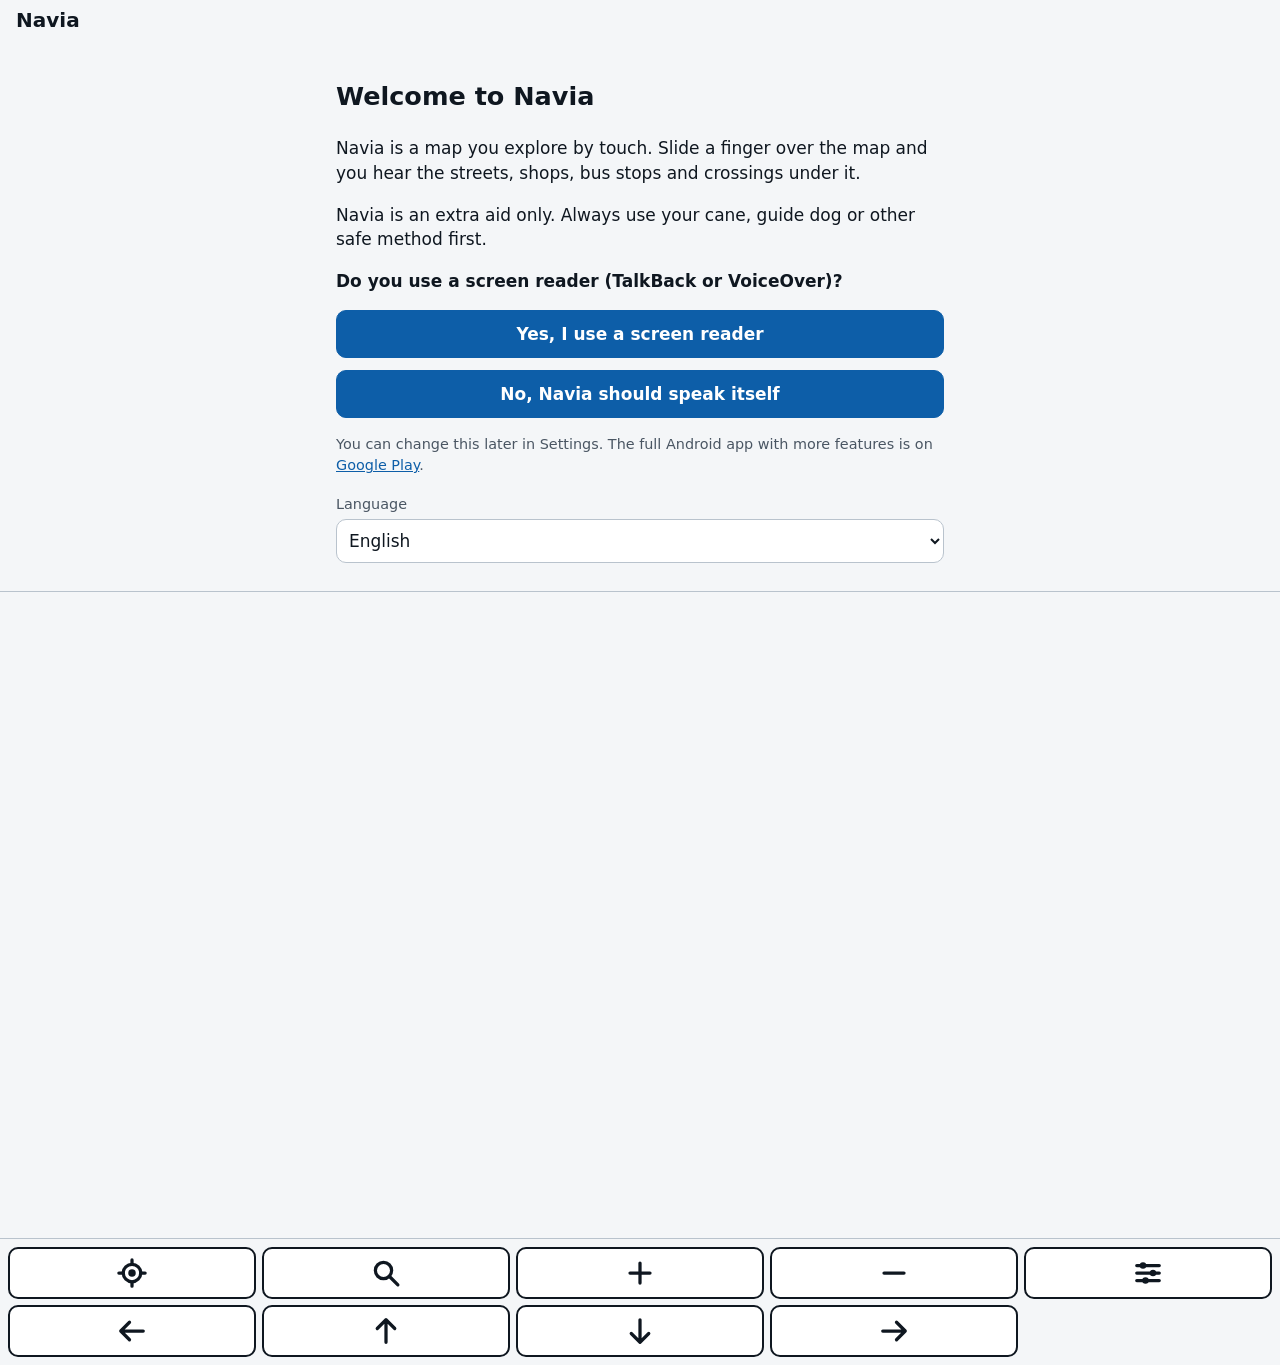
==== web/app/index.html @ 778410a4 "Add Navia Web, a touchable map in the browser Web version at wikiponder.com/navia: a PHP tile API ov" ====
<!doctype html>
<html lang="en">
<head>
<meta charset="utf-8">
<meta name="viewport" content="width=device-width, initial-scale=1, viewport-fit=cover">
<title>Navia Web</title>
<meta name="description" content="A touchable map for blind and low-vision people. Slide a finger over the map to hear streets and places.">
<meta name="theme-color" content="#0d2b45">
<link rel="manifest" href="manifest.webmanifest">
<link rel="icon" href="icon-192.png">
<link rel="apple-touch-icon" href="apple-touch-icon.png">
<meta name="apple-mobile-web-app-capable" content="yes">
<meta name="apple-mobile-web-app-title" content="Navia Web">
<meta name="application-name" content="Navia Web">
<link rel="stylesheet" href="style.css">
</head>
<body>
<a class="skip" href="#controls" data-i18n="skip">Skip to controls</a>

<header>
	<h1>Navia</h1>
	<p id="status" class="status" role="status" aria-live="polite"></p>
</header>

<div id="announcer" class="sr-only" aria-live="assertive" aria-atomic="true"></div>

<section id="welcome" class="welcome" hidden aria-labelledby="welcome-title">
	<h2 id="welcome-title" data-i18n="welcome_title">Welcome to Navia</h2>
	<p data-i18n="welcome_p1"></p>
	<p data-i18n="welcome_p2"></p>
	<p><strong data-i18n="welcome_q"></strong></p>
	<div class="choice">
		<button id="mode-sr" class="big" data-i18n="mode_sr_btn"></button>
		<button id="mode-voice" class="big" data-i18n="mode_voice_btn"></button>
	</div>
	<p class="small" id="welcome-small"></p>
	<label class="small" for="welcome-lang" data-i18n="language">Language</label>
	<select id="welcome-lang" class="lang-select"></select>
</section>

<main id="main" hidden>
	<h2 class="sr-only" data-i18n="map">Map</h2>
	<div id="map" class="map">
		<canvas id="canvas" aria-hidden="true"></canvas>
		<div id="grid" class="grid"></div>
		<div id="tap-start" class="tap-start" hidden>
			<button id="tap-start-voice" type="button" data-i18n="tap_voice"></button>
			<button id="tap-start-sr" type="button" data-i18n="tap_sr"></button>
		</div>
	</div>

	<!-- Icon buttons: the icon is drawn by app.js (ICONS) and hidden from screen readers, which read
	     the translated aria-label instead. -->
	<nav id="controls" class="controls" data-i18n-aria="controls">
		<button id="btn-locate" data-icon="locate" data-i18n-aria="my_location"></button>
		<button id="btn-search" data-icon="search" data-i18n-aria="search"></button>
		<button id="btn-zoom-in" data-icon="plus" data-i18n-aria="zoom_in"></button>
		<button id="btn-zoom-out" data-icon="minus" data-i18n-aria="zoom_out"></button>
		<button id="btn-settings" data-icon="settings" data-i18n-aria="settings"></button>
		<button id="btn-west" data-icon="west" data-i18n-aria="move_west"></button>
		<button id="btn-north" data-icon="north" data-i18n-aria="move_north"></button>
		<button id="btn-south" data-icon="south" data-i18n-aria="move_south"></button>
		<button id="btn-east" data-icon="east" data-i18n-aria="move_east"></button>
		<button id="btn-aim-stop" hidden data-icon="stop" data-i18n-aria="stop_aiming"></button>
	</nav>
</main>

<dialog id="dlg-place" aria-labelledby="place-title">
	<h2 id="place-title"></h2>
	<p id="place-info"></p>
	<div class="actions">
		<button id="place-aim" data-i18n="aim_here"></button>
		<button id="place-sound" data-i18n="hear_sounds"></button>
		<button id="place-center" data-i18n="center_here"></button>
		<button class="close" data-i18n="close"></button>
	</div>
</dialog>

<dialog id="dlg-search" aria-labelledby="search-title">
	<h2 id="search-title" data-i18n="search"></h2>
	<form id="search-form" role="search">
		<label for="search-input" data-i18n="search_label"></label>
		<input id="search-input" type="search" autocomplete="off" enterkeyhint="search">
		<button type="submit" data-i18n="search"></button>
	</form>
	<p id="search-msg" role="status"></p>
	<ul id="search-results" class="results"></ul>
	<div class="actions"><button class="close" data-i18n="close"></button></div>
</dialog>

<dialog id="dlg-sound" aria-labelledby="sound-title">
	<h2 id="sound-title" data-i18n="sound_title"></h2>
	<p class="small" id="sound-hint"></p>
	<ul id="sound-list"></ul>
	<div class="actions">
		<button id="sound-left" data-i18n="turn_left"></button>
		<button id="sound-right" data-i18n="turn_right"></button>
		<button id="sound-forward" data-i18n="step_forward"></button>
		<button id="sound-stop" class="close" data-i18n="stop"></button>
	</div>
</dialog>

<dialog id="dlg-settings" aria-labelledby="settings-title">
	<h2 id="settings-title" data-i18n="settings"></h2>
	<label for="set-lang" data-i18n="language"></label>
	<select id="set-lang" class="lang-select"></select>
	<fieldset>
		<legend data-i18n="speech"></legend>
		<label><input type="radio" name="mode" value="sr"> <span data-i18n="mode_sr_opt"></span></label>
		<label><input type="radio" name="mode" value="voice"> <span data-i18n="mode_voice_opt"></span></label>
	</fieldset>
	<label for="set-rate" data-i18n="rate"></label>
	<input id="set-rate" type="range" min="0.6" max="2" step="0.1">
	<label><input id="set-labels" type="checkbox"> <span data-i18n="labels_opt"></span></label>
	<label><input id="set-detail" type="checkbox"> <span data-i18n="detail_opt"></span></label>
	<h3 class="settings-sub" data-i18n="tools"></h3>
	<div class="actions stack">
		<button id="btn-walk" type="button" aria-pressed="false" data-i18n="walk_btn"></button>
		<button id="btn-offline" type="button" data-i18n="offline_btn"></button>
		<button id="btn-help" type="button" data-i18n="help"></button>
	</div>
	<h3 class="settings-sub" data-i18n="share_apps"></h3>
	<div class="actions stack">
		<button id="btn-install" type="button" hidden data-i18n="install_btn"></button>
		<button id="share-web" type="button" data-i18n="share_web_btn"></button>
		<a id="get-android" class="button" href="https://play.google.com/store/apps/details?id=com.wikiponder.touchmap" target="_blank" rel="noopener" data-i18n="install_android" hidden></a>
	</div>
	<div class="actions"><button class="close" data-i18n="done"></button></div>
</dialog>

<dialog id="dlg-install" aria-labelledby="install-title">
	<h2 id="install-title" data-i18n="install_title"></h2>
	<div id="install-ios" hidden>
		<p data-i18n="ios_intro"></p>
		<ol>
			<li data-i18n="ios_1"></li>
			<li data-i18n="ios_2"></li>
			<li data-i18n="ios_3"></li>
		</ol>
		<p class="small" data-i18n="ios_note"></p>
	</div>
	<div id="install-android" hidden>
		<p data-i18n="and_intro"></p>
		<ol>
			<li data-i18n="and_1"></li>
			<li data-i18n="and_2"></li>
		</ol>
		<p class="small" data-i18n="and_note"></p>
	</div>
	<div class="actions"><button class="close" data-i18n="close"></button></div>
</dialog>

<dialog id="dlg-install-prompt" aria-labelledby="install-prompt-title">
	<h2 id="install-prompt-title" data-i18n="install_prompt_title"></h2>
	<p data-i18n="install_prompt_msg"></p>
	<div class="actions">
		<button id="install-prompt-yes" type="button" data-i18n="install"></button>
		<button class="close" type="button" data-i18n="not_now"></button>
	</div>
</dialog>

<dialog id="dlg-share" aria-labelledby="share-title">
	<h2 id="share-title" data-i18n="share_title"></h2>
	<p data-i18n="share_msg"></p>
	<label><input id="share-never" type="checkbox"> <span data-i18n="dont_ask"></span></label>
	<div class="actions">
		<button id="share-prompt-yes" type="button" data-i18n="share"></button>
		<button class="close" type="button" data-i18n="not_now"></button>
	</div>
</dialog>

<dialog id="dlg-help" aria-labelledby="help-title">
	<h2 id="help-title" data-i18n="help_title"></h2>
	<ul>
		<li data-i18n="help_1"></li>
		<li data-i18n="help_2"></li>
		<li data-i18n="help_3"></li>
		<li data-i18n="help_4"></li>
		<li data-i18n="help_5"></li>
		<li data-i18n="help_6"></li>
	</ul>
	<div class="actions"><button class="close" data-i18n="close"></button></div>
</dialog>

<script type="module" src="app.js"></script>
</body>
</html>
---- web/app/style.css ----
:root {
	--bg: #f4f6f8;
	--fg: #0f1720;
	--muted: #4a5663;
	--panel: #ffffff;
	--accent: #0d5ea8;
	--accent-fg: #ffffff;
	--border: #b9c3cd;
	--focus: #ff8a00;
	color-scheme: light;
}
@media (prefers-color-scheme: dark) {
	:root {
		--bg: #0b1016;
		--fg: #eef2f6;
		--muted: #a7b3bf;
		--panel: #151d27;
		--accent: #4ea3f5;
		--accent-fg: #071019;
		--border: #3a4757;
		color-scheme: dark;
	}
}
* { box-sizing: border-box; }
html, body { margin: 0; min-height: 100%; }
body {
	background: var(--bg);
	color: var(--fg);
	font: 17px/1.45 system-ui, -apple-system, "Segoe UI", Roboto, sans-serif;
	display: flex;
	flex-direction: column;
	padding: env(safe-area-inset-top) env(safe-area-inset-right) env(safe-area-inset-bottom) env(safe-area-inset-left);
}
header { display: flex; align-items: baseline; gap: 12px; padding: 6px 16px; }
h1 { font-size: 1.25rem; margin: 0; }
.status { margin: 0; color: var(--muted); font-size: .9rem; flex: 1; min-width: 0; overflow: hidden; text-overflow: ellipsis; white-space: nowrap; }
.sr-only { position: absolute; width: 1px; height: 1px; overflow: hidden; clip: rect(0 0 0 0); white-space: nowrap; }
.skip { position: absolute; top: -200px; inset-inline-start: 8px; }
.skip:focus { top: 8px; background: var(--panel); padding: 8px; z-index: 10; }
.small { font-size: .9rem; color: var(--muted); }
a { color: var(--accent); }

.welcome { padding: 16px; max-width: 640px; margin: 0 auto; }
.choice { display: flex; flex-direction: column; gap: 12px; margin: 16px 0; }

main { flex: 1; display: flex; flex-direction: column; }
/* The map gets most of the screen; the controls follow below it (the page scrolls). */
.map { position: relative; flex: none; height: 72vh; height: 72dvh; min-height: 260px; overflow: hidden; touch-action: none; user-select: none; -webkit-user-select: none; -webkit-touch-callout: none; border-top: 1px solid var(--border); border-bottom: 1px solid var(--border); }
#canvas { position: absolute; inset: 0; width: 100%; height: 100%; }
.grid { position: absolute; inset: 0; }
.grid .cell { position: absolute; margin: 0; padding: 0; border: 0; background: transparent; color: transparent; font-size: 1px; overflow: hidden; -webkit-tap-highlight-color: transparent; }
.grid .cell:focus { outline: 3px solid var(--focus); outline-offset: -3px; }
.tap-start { position: absolute; inset: 0; display: flex; flex-direction: column; }
.tap-start[hidden] { display: none; }
.tap-start button { border: 0; color: #fff; font-size: 1.4rem; }
#tap-start-voice { flex: 1; background: rgba(0,0,0,.55); }
#tap-start-sr { min-height: 64px; padding: 8px 16px; font-size: 1.05rem; background: #0d5ea8; }

/* Always left-to-right, so West stays on the left and East on the right in RTL languages too. */
.controls { display: grid; grid-template-columns: repeat(5, minmax(0, 1fr)); gap: 6px; padding: 8px; direction: ltr; }
.controls button { min-height: 52px; padding: 4px; display: flex; align-items: center; justify-content: center;
	border: 2px solid var(--fg); background: var(--panel); color: var(--fg); }
.controls button svg { width: 30px; height: 30px; fill: none; stroke: currentColor; stroke-width: 2.6; stroke-linecap: round; stroke-linejoin: round; }
.controls button svg .fill { fill: currentColor; stroke: none; }
button {
	font: inherit;
	min-height: 48px;
	padding: 8px 12px;
	border-radius: 10px;
	border: 1px solid var(--border);
	background: var(--panel);
	color: var(--fg);
	cursor: pointer;
}
button.big, .controls button { flex: 1 1 auto; }
button.big { background: var(--accent); color: var(--accent-fg); border-color: var(--accent); font-weight: 600; }
button[aria-pressed="true"] { background: var(--accent); color: var(--accent-fg); }
button:focus-visible, input:focus-visible { outline: 3px solid var(--focus); outline-offset: 2px; }

dialog {
	background: var(--panel);
	color: var(--fg);
	border: 1px solid var(--border);
	border-radius: 14px;
	width: min(560px, calc(100vw - 32px));
	max-height: calc(100vh - 48px);
	padding: 16px;
}
dialog::backdrop { background: rgba(0,0,0,.5); }
dialog h2 { margin-top: 0; font-size: 1.2rem; }
.actions { display: flex; flex-wrap: wrap; gap: 8px; margin-top: 16px; }
.actions button { flex: 1 1 auto; }
.results { list-style: none; padding: 0; margin: 8px 0; max-height: 50vh; overflow: auto; }
.results li { margin: 4px 0; }
.results button { width: 100%; text-align: start; }
input[type=search] { font: inherit; width: 100%; min-height: 48px; padding: 8px; border-radius: 10px; border: 1px solid var(--border); background: var(--bg); color: var(--fg); margin: 6px 0; }
fieldset { border: 1px solid var(--border); border-radius: 10px; margin: 0 0 12px; }
dialog label { display: block; margin: 8px 0; }
input[type=range] { width: 100%; }

.settings-sub { font-size: 1rem; margin: 16px 0 0; }
.actions.stack { flex-direction: column; }
a.button { display: flex; align-items: center; justify-content: center; min-height: 48px; padding: 8px 12px; border-radius: 10px; background: var(--panel); color: var(--fg);
	border: 1px solid var(--border); text-decoration: none; text-align: center; }
.lang-select { font: inherit; min-height: 44px; width: 100%; margin: 4px 0 12px; padding: 4px 8px; border-radius: 10px; border: 1px solid var(--border); background: var(--panel); color: var(--fg); }
a.button[hidden] { display: none; }
.controls button[hidden] { display: none; }
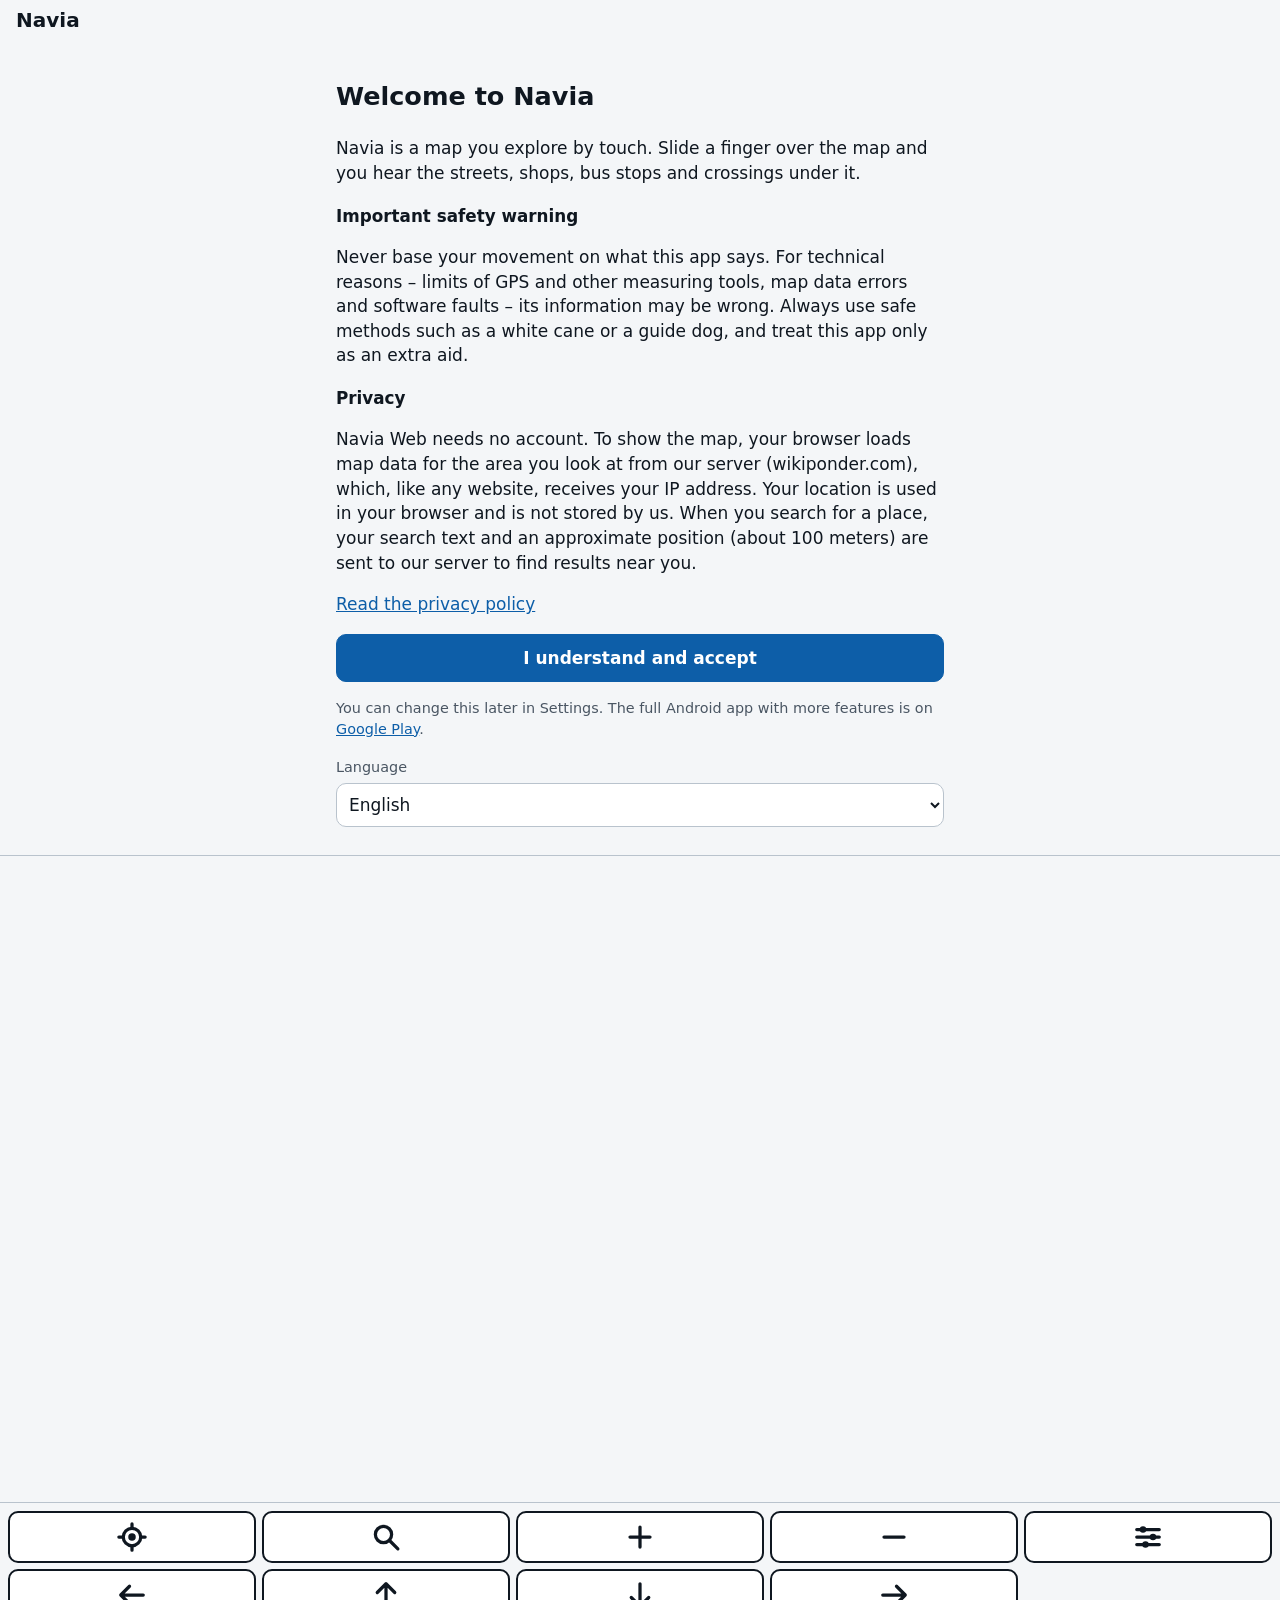
==== commit 94266d26: "Navia Web: terms step, offline download progress, steadier grid, distance-only place announcements -" ====
--- a/web/app/index.html
+++ b/web/app/index.html
@@ -5,6 +5,18 @@
 <meta name="viewport" content="width=device-width, initial-scale=1, viewport-fit=cover">
 <title>Navia Web</title>
 <meta name="description" content="A touchable map for blind and low-vision people. Slide a finger over the map to hear streets and places.">
+<meta property="og:type" content="website">
+<meta property="og:site_name" content="Navia">
+<meta property="og:title" content="Navia Web – a map you can touch">
+<meta property="og:description" content="For blind and low-vision people: slide a finger over the map and hear the streets and places around you. Free in any browser on iPhone and Android, or as an Android app.">
+<meta property="og:url" content="https://wikiponder.com/navia/app/">
+<meta property="og:image" content="https://wikiponder.com/navia/og-image.png">
+<meta property="og:image:secure_url" content="https://wikiponder.com/navia/og-image.png">
+<meta property="og:image:type" content="image/png">
+<meta property="og:image:width" content="1200">
+<meta property="og:image:height" content="630">
+<meta property="og:image:alt" content="Navia logo, a map pin sending out sound waves, with the words: A map you can touch.">
+<meta name="twitter:card" content="summary_large_image">
 <meta name="theme-color" content="#0d2b45">
 <link rel="manifest" href="manifest.webmanifest">
 <link rel="icon" href="icon-192.png">
@@ -27,11 +39,25 @@
 <section id="welcome" class="welcome" hidden aria-labelledby="welcome-title">
 	<h2 id="welcome-title" data-i18n="welcome_title">Welcome to Navia</h2>
 	<p data-i18n="welcome_p1"></p>
-	<p data-i18n="welcome_p2"></p>
-	<p><strong data-i18n="welcome_q"></strong></p>
-	<div class="choice">
-		<button id="mode-sr" class="big" data-i18n="mode_sr_btn"></button>
-		<button id="mode-voice" class="big" data-i18n="mode_voice_btn"></button>
+	<!-- Step 1, once per browser (and again if ACCEPT_VERSION is raised): safety warning and privacy,
+	     accepted like the Android app's first-run warning. -->
+	<div id="welcome-terms" hidden>
+		<h3 id="terms-safety-title" tabindex="-1" data-i18n="terms_safety_title"></h3>
+		<p data-i18n="terms_safety"></p>
+		<h3 data-i18n="terms_privacy_title"></h3>
+		<p data-i18n="terms_privacy"></p>
+		<p><a href="https://wikiponder.com/navia/privacy-policy.html" target="_blank" rel="noopener" data-i18n="terms_link"></a></p>
+		<div class="choice"><button id="terms-accept" class="big" data-i18n="terms_accept"></button></div>
+	</div>
+	<!-- Step 2: how speech should work. -->
+	<div id="welcome-mode" hidden>
+		<p data-i18n="welcome_p2"></p>
+		<p><strong id="welcome-q" tabindex="-1" data-i18n="welcome_q"></strong></p>
+		<div class="choice">
+			<button id="mode-sr" class="big" data-i18n="mode_sr_btn"></button>
+			<button id="mode-voice" class="big" data-i18n="mode_voice_btn"></button>
+		</div>
+		<p class="small" data-i18n="mode_voice_hint"></p>
 	</div>
 	<p class="small" id="welcome-small"></p>
 	<label class="small" for="welcome-lang" data-i18n="language">Language</label>
@@ -109,6 +135,7 @@
 		<label><input type="radio" name="mode" value="sr"> <span data-i18n="mode_sr_opt"></span></label>
 		<label><input type="radio" name="mode" value="voice"> <span data-i18n="mode_voice_opt"></span></label>
 	</fieldset>
+	<p class="small" data-i18n="mode_voice_hint"></p>
 	<label for="set-rate" data-i18n="rate"></label>
 	<input id="set-rate" type="range" min="0.6" max="2" step="0.1">
 	<label><input id="set-labels" type="checkbox"> <span data-i18n="labels_opt"></span></label>
@@ -118,7 +145,11 @@
 		<button id="btn-walk" type="button" aria-pressed="false" data-i18n="walk_btn"></button>
 		<button id="btn-offline" type="button" data-i18n="offline_btn"></button>
 		<button id="btn-help" type="button" data-i18n="help"></button>
-	</div>
+		<button id="btn-credits" type="button" data-i18n="credits"></button>
+	</div>
+	<!-- Offline download progress: inside the dialog, because a screen reader ignores live regions
+	     outside an open modal dialog. -->
+	<p id="offline-status" class="offline-status" role="status" aria-live="polite"></p>
 	<h3 class="settings-sub" data-i18n="share_apps"></h3>
 	<div class="actions stack">
 		<button id="btn-install" type="button" hidden data-i18n="install_btn"></button>
@@ -150,6 +181,15 @@
 	<div class="actions"><button class="close" data-i18n="close"></button></div>
 </dialog>
 
+<dialog id="dlg-walk-ask" aria-labelledby="walk-ask-title">
+	<h2 id="walk-ask-title" data-i18n="walk_ask_title"></h2>
+	<p data-i18n="walk_ask_msg"></p>
+	<div class="actions">
+		<button id="walk-ask-yes" type="button" data-i18n="yes"></button>
+		<button class="close" type="button" data-i18n="no"></button>
+	</div>
+</dialog>
+
 <dialog id="dlg-install-prompt" aria-labelledby="install-prompt-title">
 	<h2 id="install-prompt-title" data-i18n="install_prompt_title"></h2>
 	<p data-i18n="install_prompt_msg"></p>
@@ -167,6 +207,24 @@
 		<button id="share-prompt-yes" type="button" data-i18n="share"></button>
 		<button class="close" type="button" data-i18n="not_now"></button>
 	</div>
+</dialog>
+
+<dialog id="dlg-credits" aria-labelledby="credits-title">
+	<h2 id="credits-title" data-i18n="credits"></h2>
+	<p data-i18n="credits_intro"></p>
+	<h3 class="settings-sub">OpenStreetMap</h3>
+	<p data-i18n="credits_osm"></p>
+	<p><a href="https://www.openstreetmap.org/copyright" target="_blank" rel="noopener">openstreetmap.org/copyright</a></p>
+	<h3 class="settings-sub">GeoNames</h3>
+	<p data-i18n="credits_geonames"></p>
+	<p><a href="https://www.geonames.org/" target="_blank" rel="noopener">geonames.org</a></p>
+	<h3 class="settings-sub">Geofabrik</h3>
+	<p data-i18n="credits_geofabrik"></p>
+	<p><a href="https://www.geofabrik.de/" target="_blank" rel="noopener">geofabrik.de</a></p>
+	<h3 class="settings-sub">Stable Audio Open</h3>
+	<p data-i18n="credits_stable_audio"></p>
+	<p><a href="https://stability.ai/license" target="_blank" rel="noopener">stability.ai/license</a></p>
+	<div class="actions"><button class="close" data-i18n="close"></button></div>
 </dialog>
 
 <dialog id="dlg-help" aria-labelledby="help-title">
--- a/web/app/style.css
+++ b/web/app/style.css
@@ -105,3 +105,6 @@
 .lang-select { font: inherit; min-height: 44px; width: 100%; margin: 4px 0 12px; padding: 4px 8px; border-radius: 10px; border: 1px solid var(--border); background: var(--panel); color: var(--fg); }
 a.button[hidden] { display: none; }
 .controls button[hidden] { display: none; }
+.offline-status { margin: 6px 0 0; font-size: .9rem; min-height: 1.2em; }
+.welcome h3 { font-size: 1.05rem; margin: 18px 0 4px; }
+.welcome [tabindex="-1"]:focus { outline: none; }
